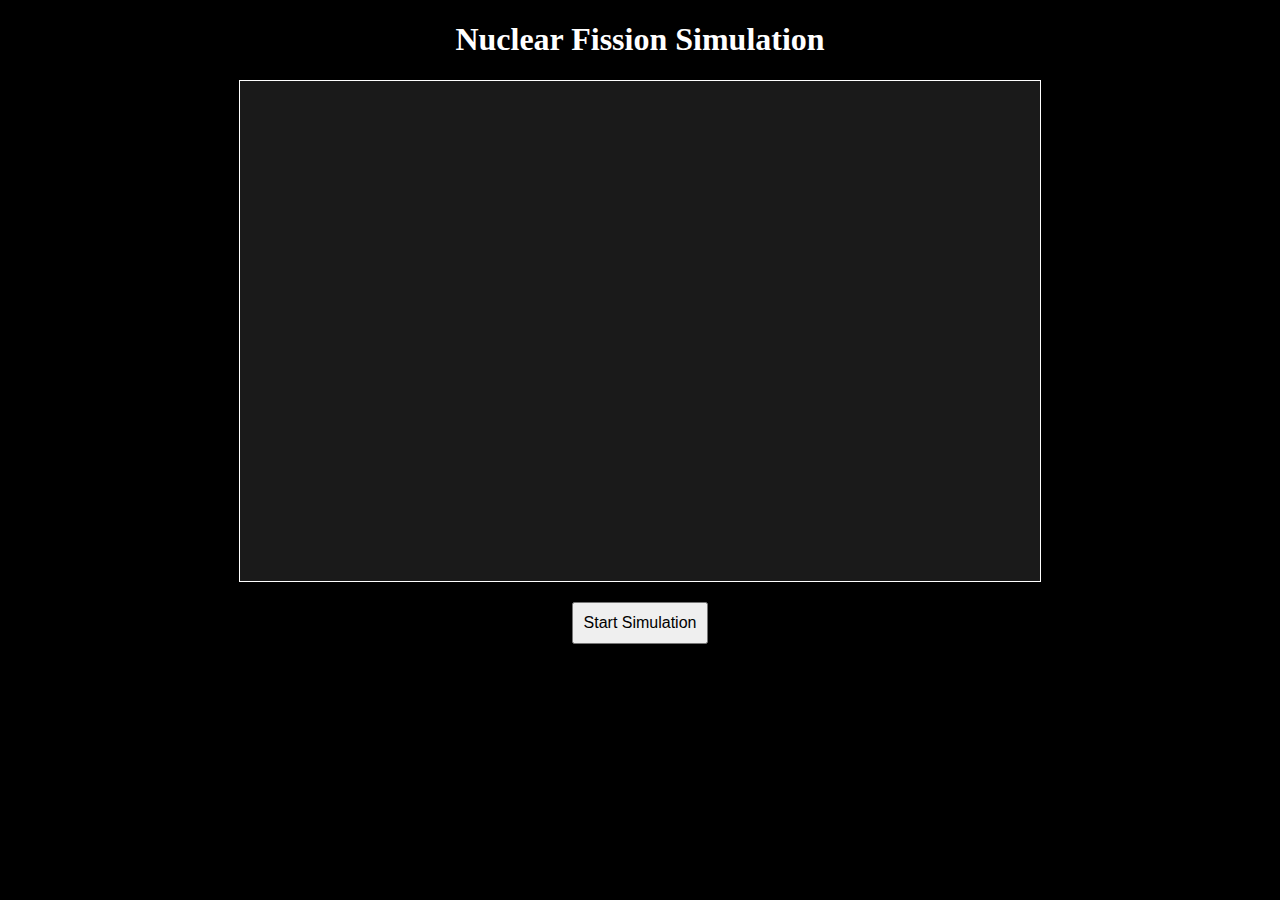
==== games.html @ 10fbe595 "initially project" ====
<!DOCTYPE html>
<html lang="en">
<head>
    <meta charset="UTF-8">
    <meta name="viewport" content="width=device-width, initial-scale=1.0">
    <title>Nuclear Fission Simulation</title>
    <link rel="stylesheet" href="gstyles.css">
    
    </head>
<body>
    <h1>Nuclear Fission Simulation</h1>
    <canvas id="fissionCanvas" width="800" height="500"></canvas>
    <button id="startSimulation">Start Simulation</button>

    <script src="gscript.js"></script>
</body>
</html>
---- gstyles.css ----
body {
    text-align: center;
    background-color: black;
    color: white;
}
canvas {
    border: 1px solid white;
    background-color: #1a1a1a;
    display: block;
    margin: 0 auto;
}
button {
    margin-top: 20px;
    padding: 10px;
    font-size: 16px;
    cursor: pointer;
}
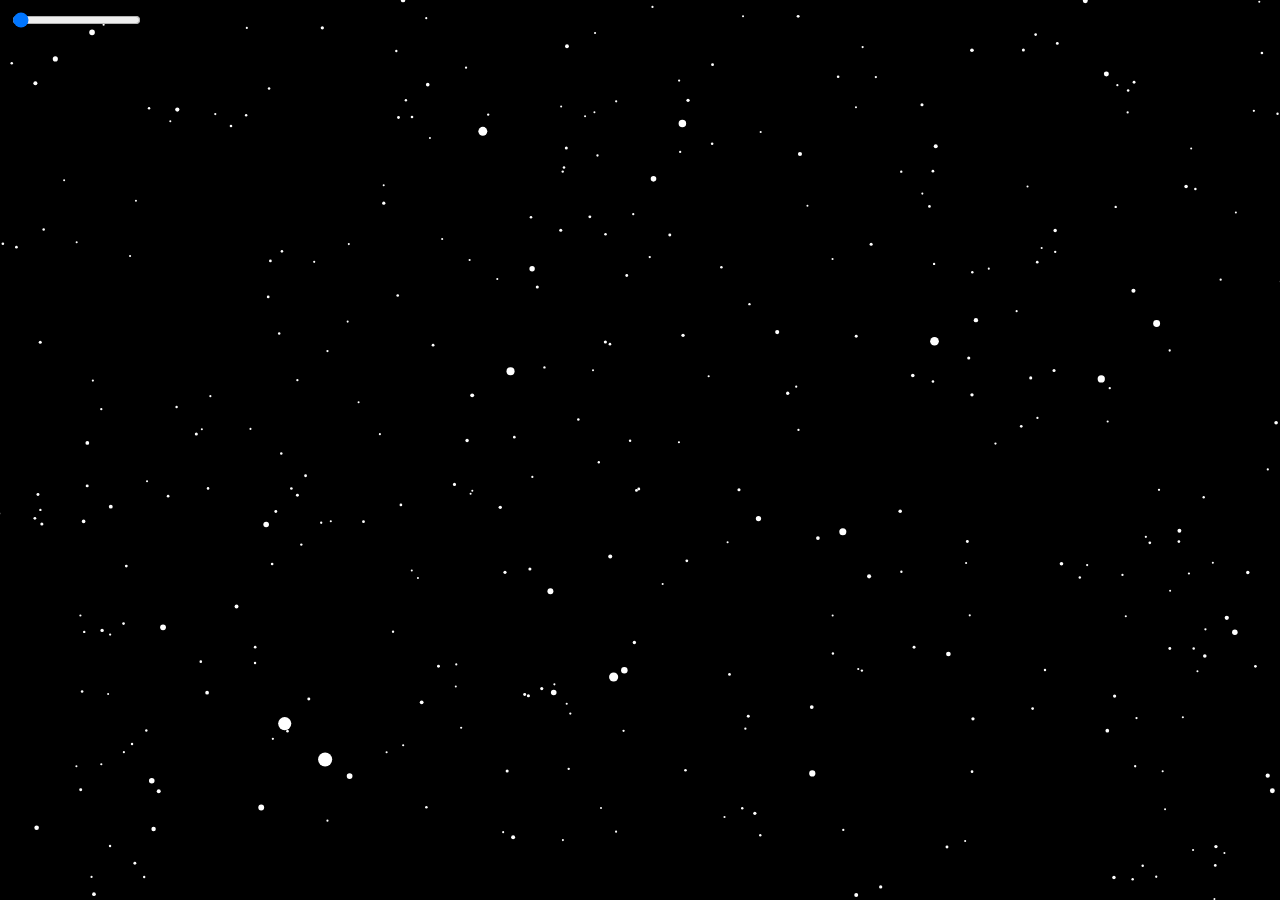
==== commit 3c465662: "files updated" ====
--- a/games.html
+++ b/games.html
@@ -3,15 +3,26 @@
 <head>
     <meta charset="UTF-8">
     <meta name="viewport" content="width=device-width, initial-scale=1.0">
-    <title>Nuclear Fission Simulation</title>
-    <link rel="stylesheet" href="gstyles.css">
-    
-    </head>
+    <title>Starfield Simulation</title>
+    <style>
+        body {
+            margin: 0;
+            overflow: hidden;
+        }
+        canvas {
+            display: block;
+        }
+        #speedControl {
+            position: absolute;
+            top: 10px;
+            left: 10px;
+            z-index: 10;
+        }
+    </style>
+</head>
 <body>
-    <h1>Nuclear Fission Simulation</h1>
-    <canvas id="fissionCanvas" width="800" height="500"></canvas>
-    <button id="startSimulation">Start Simulation</button>
-
+    <canvas id="canvas"></canvas>
+    <input type="range" id="speedControl" min="1" max="100" value="2">
     <script src="gscript.js"></script>
 </body>
-</html>
+</html>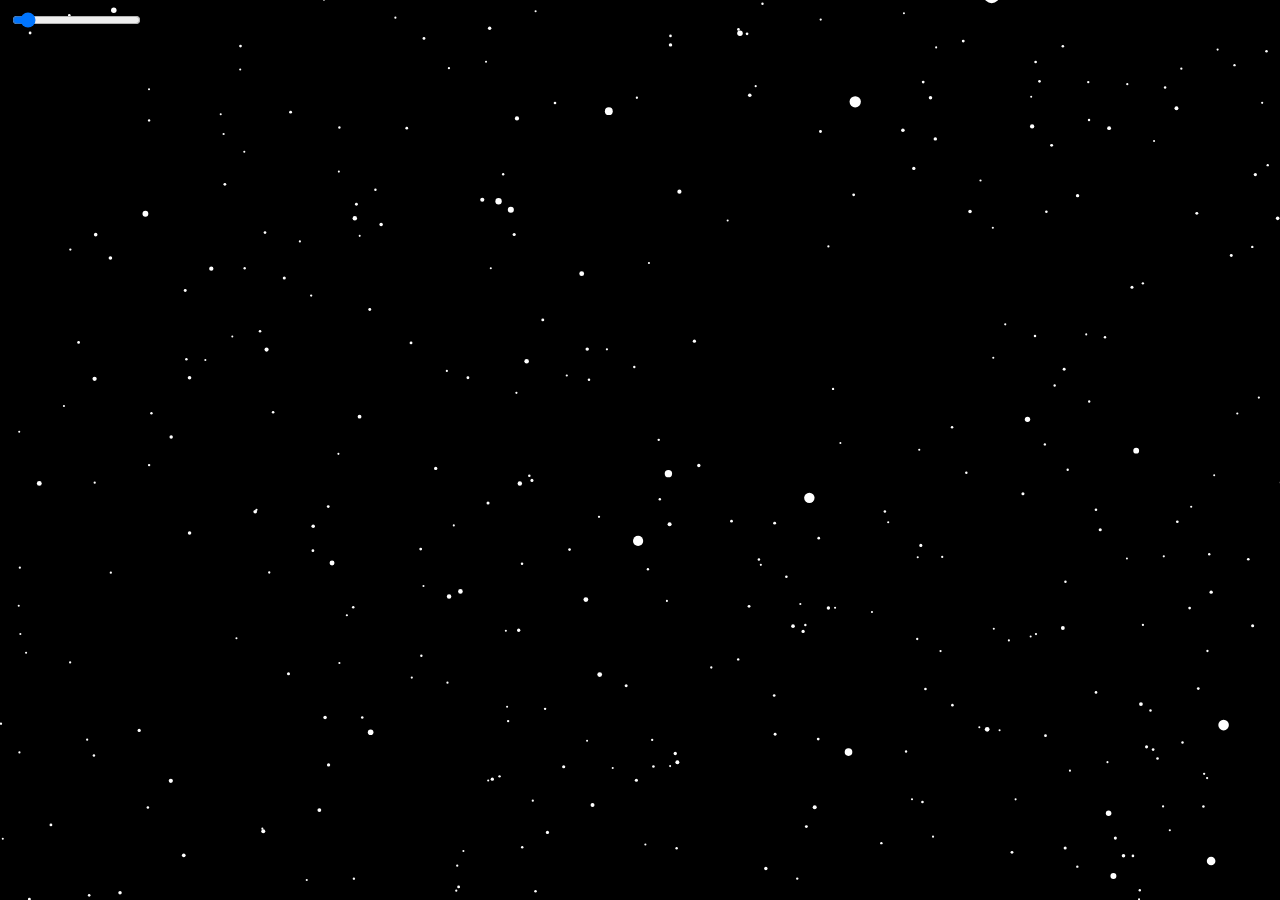
==== commit 36e7ce30: "files updated" ====
--- a/games.html
+++ b/games.html
@@ -4,25 +4,11 @@
     <meta charset="UTF-8">
     <meta name="viewport" content="width=device-width, initial-scale=1.0">
     <title>Starfield Simulation</title>
-    <style>
-        body {
-            margin: 0;
-            overflow: hidden;
-        }
-        canvas {
-            display: block;
-        }
-        #speedControl {
-            position: absolute;
-            top: 10px;
-            left: 10px;
-            z-index: 10;
-        }
-    </style>
+    <link rel="stylesheet" href="gstyles.css">
 </head>
 <body>
     <canvas id="canvas"></canvas>
-    <input type="range" id="speedControl" min="1" max="100" value="2">
+    <input type="range" id="speedControl" min="1" max="15" value="2">
     <script src="gscript.js"></script>
 </body>
 </html>--- a/gstyles.css
+++ b/gstyles.css
@@ -0,0 +1,13 @@
+body {
+    margin: 0;
+    overflow: hidden;
+}
+canvas {
+    display: block;
+}
+#speedControl {
+    position: absolute;
+    top: 10px;
+    left: 10px;
+    z-index: 10;
+}